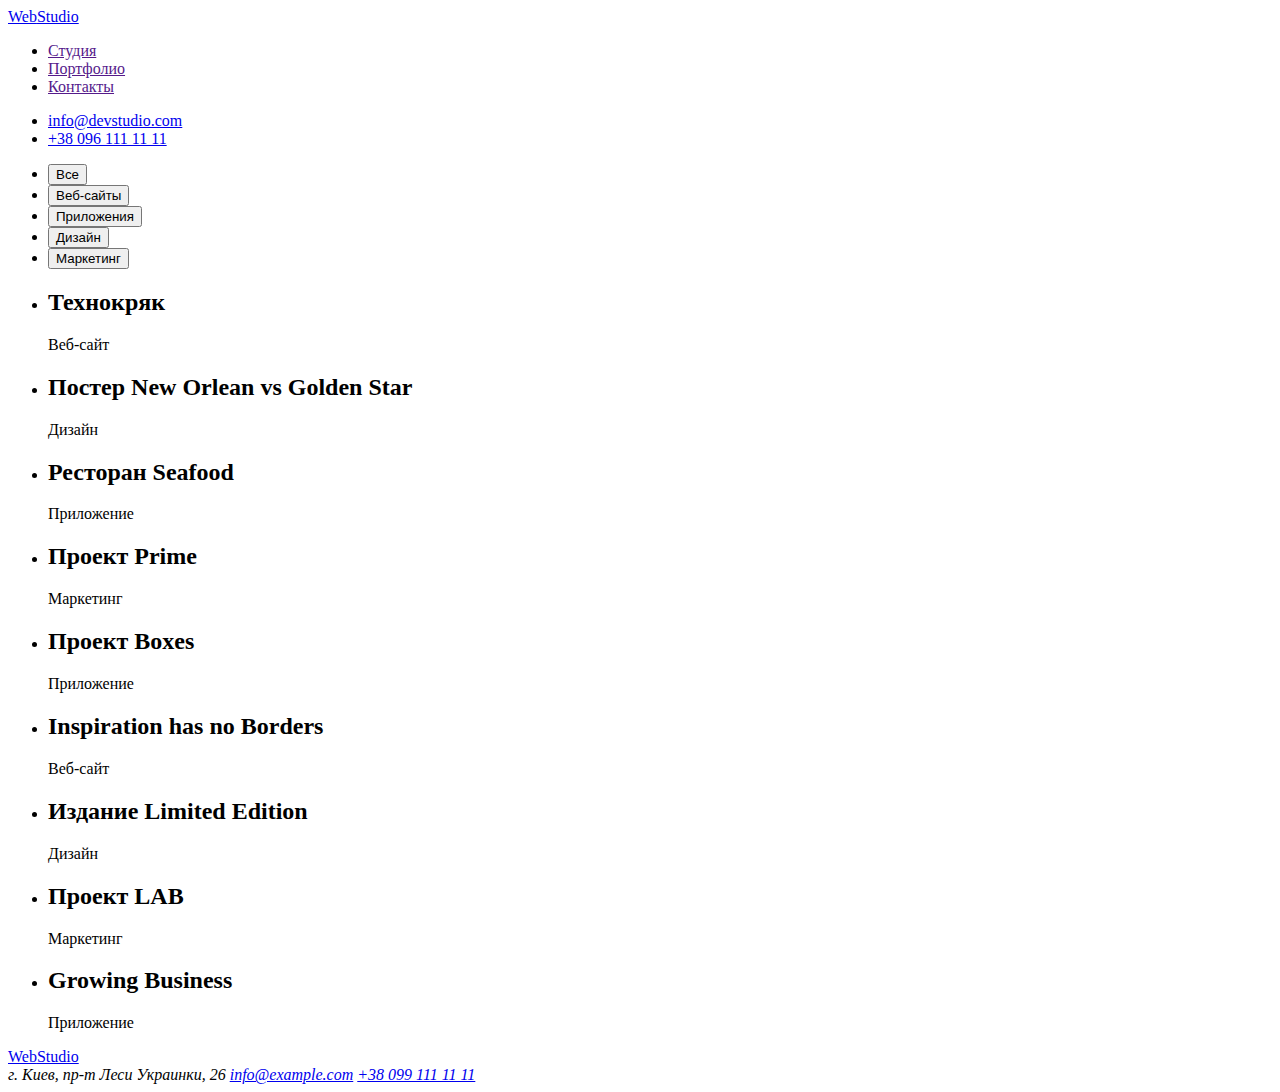
==== portfolio.html @ a3f951d5 "добавил разметку страницы для портфолио" ====
<!DOCTYPE html>
<html lang="ru">
  <head>
    <meta charset="UTF-8" />
    <meta http-equiv="X-UA-Compatible" content="IE=edge" />
    <meta name="viewport" content="width=device-width, initial-scale=1.0" />
    <title>Document</title>
  </head>
  <body>
    <!-- Шапка -->
    <header>
      <nav>
        <a href="/"> <span>Web</span>Studio</a>
        <ul>
          <li>
            <a href="">Студия</a>
          </li>
          <li>
            <a href="">Портфолио</a>
          </li>
          <li>
            <a href="">Контакты</a>
          </li>
        </ul>
      </nav>
      <ul>
        <li><a href="mailto:info@devstudio.com">info@devstudio.com</a></li>
        <li><a href="tel:+380961111111">+38 096 111 11 11</a></li>
      </ul>
    </header>

    <!-- Мейн контент -->
    <main>
      <section>
        <ul>
          <li><button class="button">Все</button></li>
          <li><button class="button">Веб-сайты</button></li>
          <li><button class="button">Приложения</button></li>
          <li><button class="button">Дизайн</button></li>
          <li><button class="button">Маркетинг</button></li>
        </ul>
        <ul>
          <li>
            <h2>Технокряк</h2>
            <p>Веб-сайт</p>
          </li>
          <li>
            <h2>Постер New Orlean vs Golden Star</h2>
            <p>Дизайн</p>
          </li>
          <li>
            <h2>Ресторан Seafood</h2>
            <p>Приложение</p>
          </li>
          <li>
            <h2>Проект Prime</h2>
            <p>Маркетинг</p>
          </li>
          <li>
            <h2>Проект Boxes</h2>
            <p>Приложение</p>
          </li>
          <li>
            <h2>Inspiration has no Borders</h2>
            <p>Веб-сайт</p>
          </li>
          <li>
            <h2>Издание Limited Edition</h2>
            <p>Дизайн</p>
          </li>
          <li>
            <h2>Проект LAB</h2>
            <p>Маркетинг</p>
          </li>
          <li>
            <h2>Growing Business</h2>
            <p>Приложение</p>
          </li>
        </ul>
      </section>
    </main>

    <!-- Футер -->
    <footer>
      <a href="/"> <span>Web</span>Studio</a>
      <address>
        г. Киев, пр-т Леси Украинки, 26
        <a href="mailto:info@example.com">info@example.com</a>
        <a href="tel:+380991111111">+38 099 111 11 11</a>
      </address>
    </footer>
  </body>
</html>
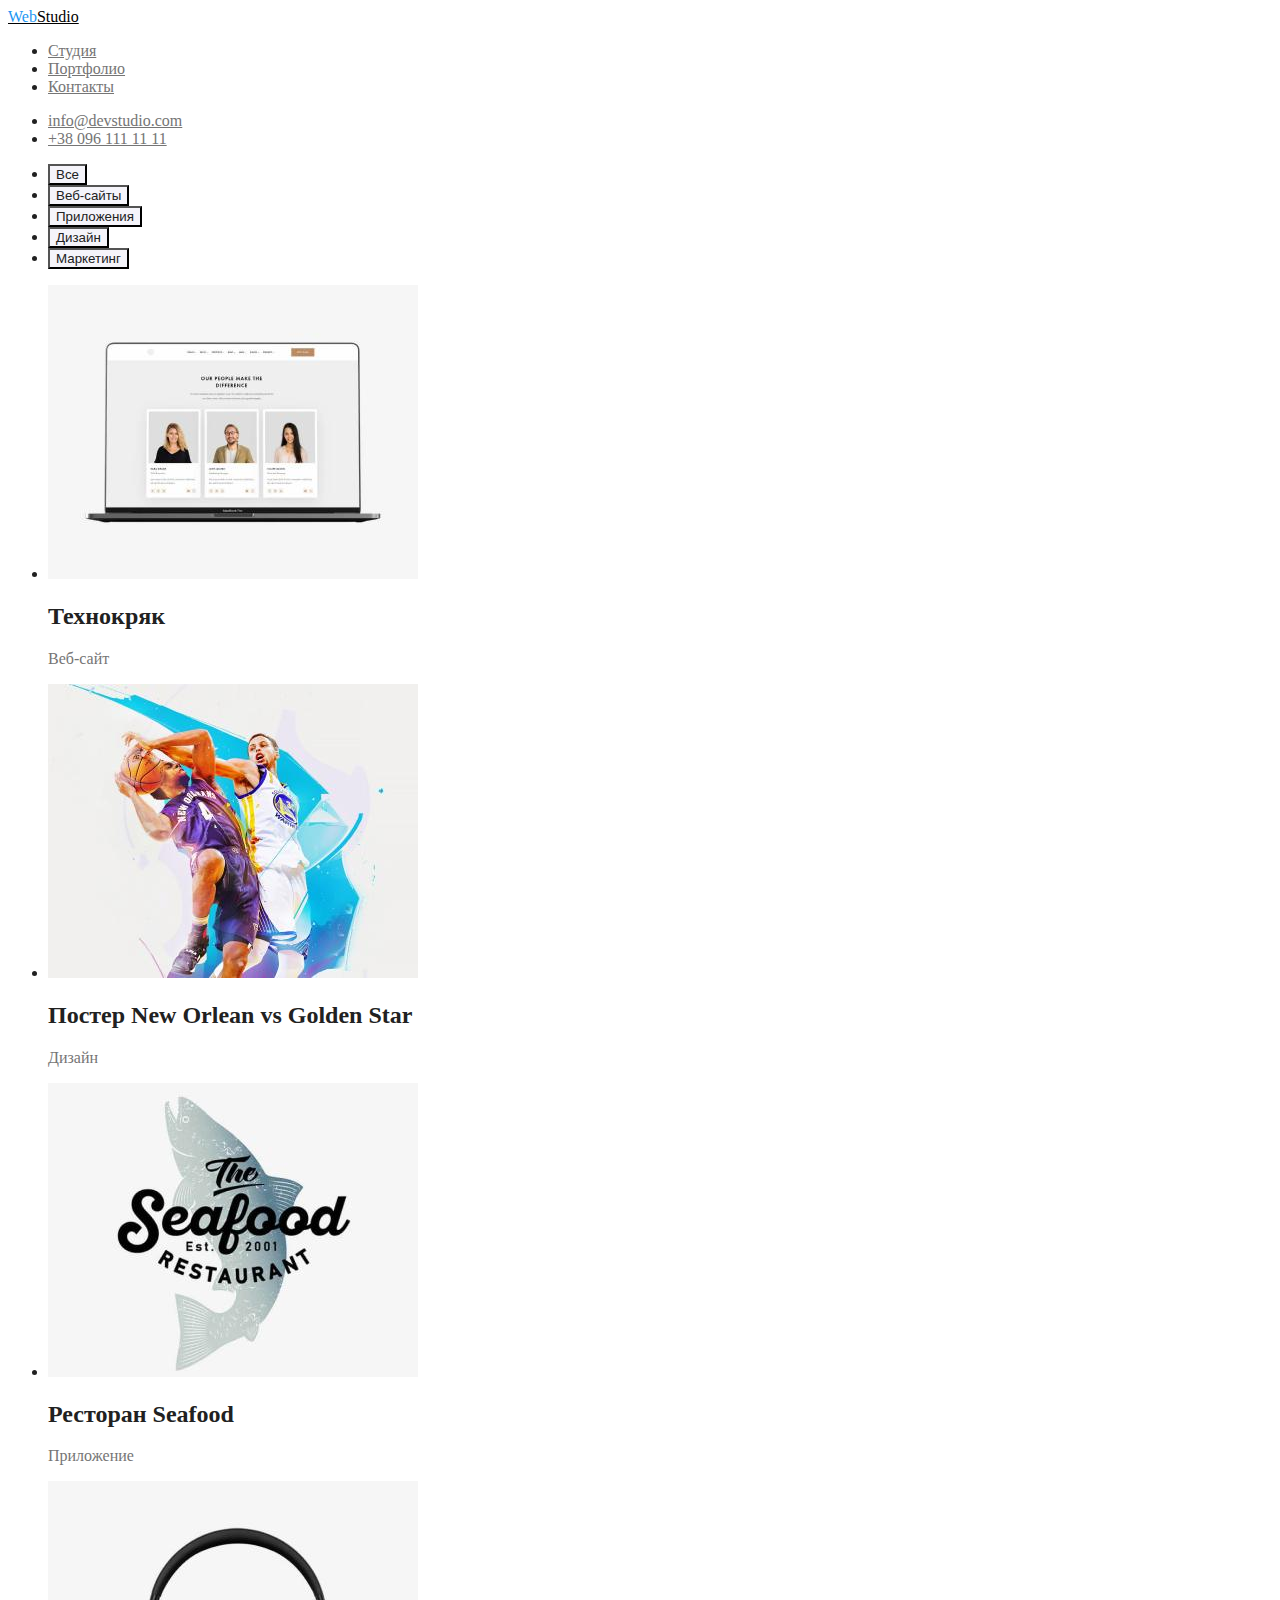
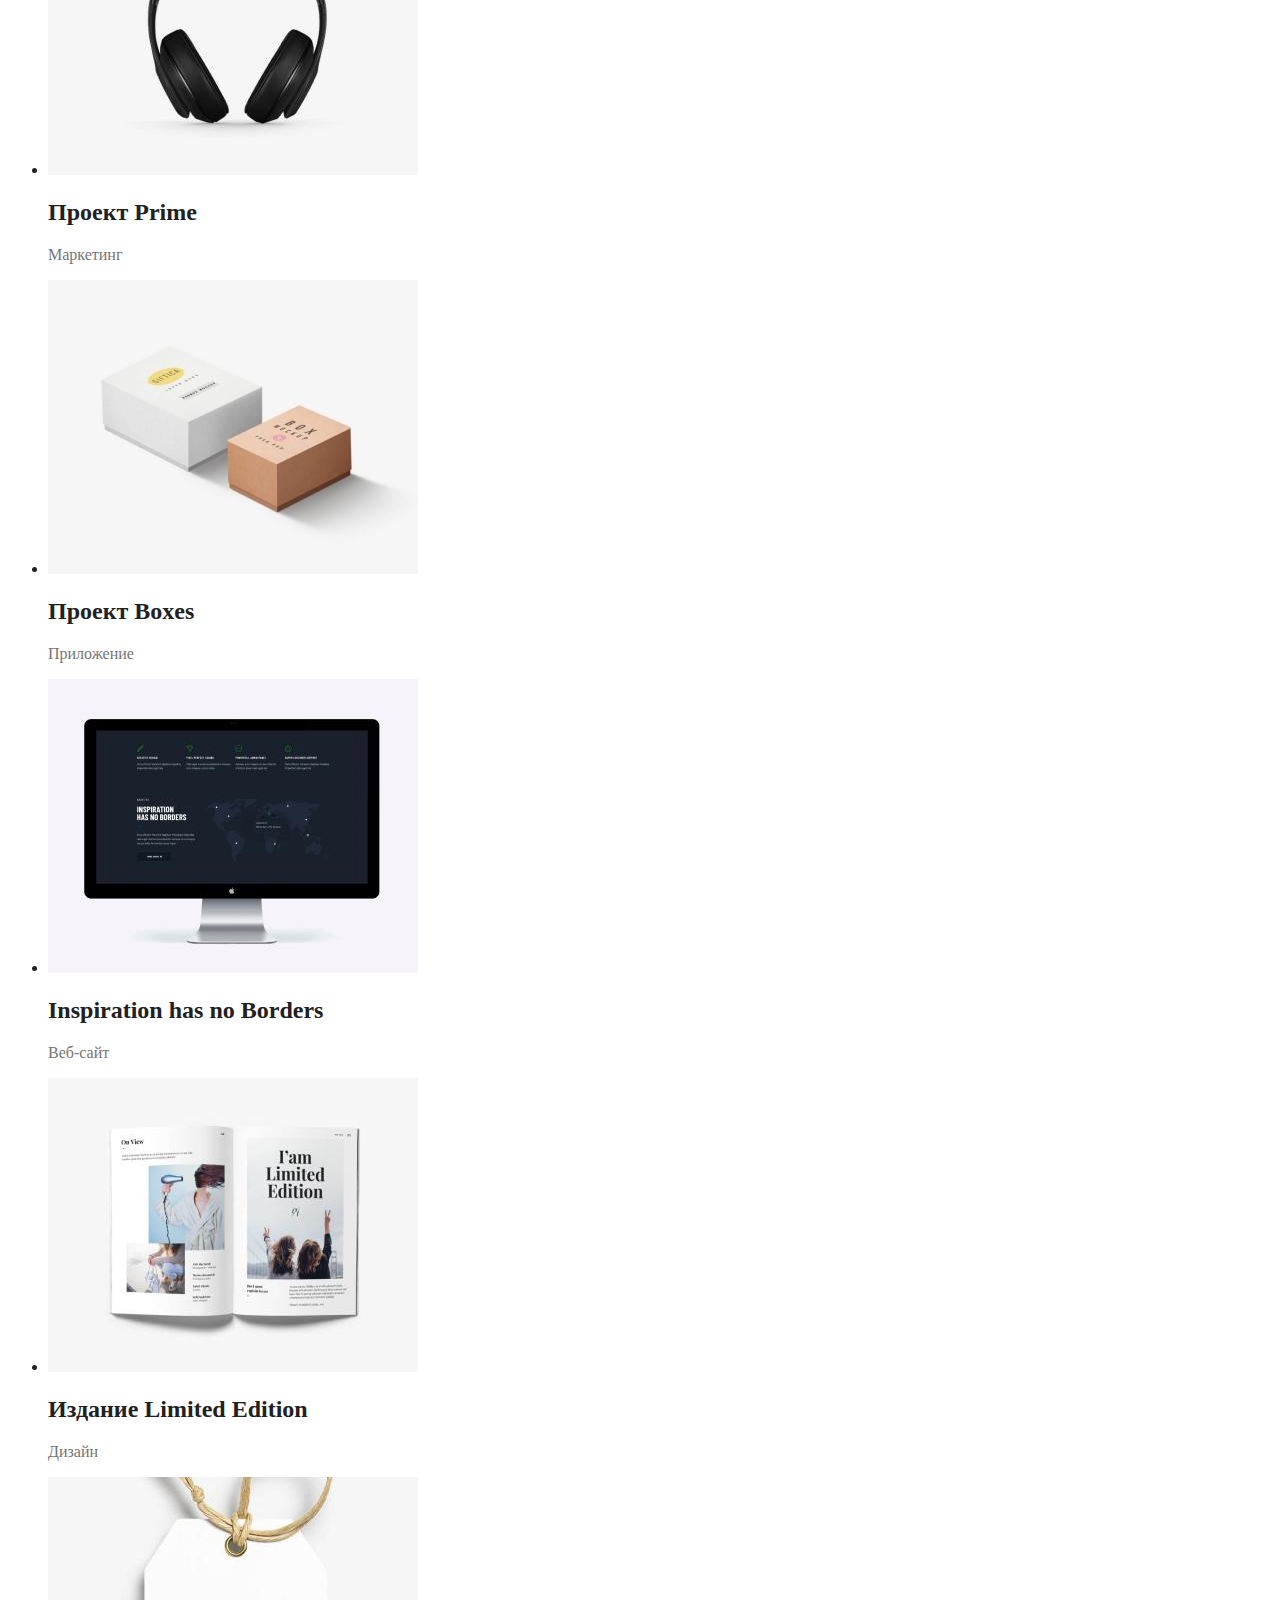
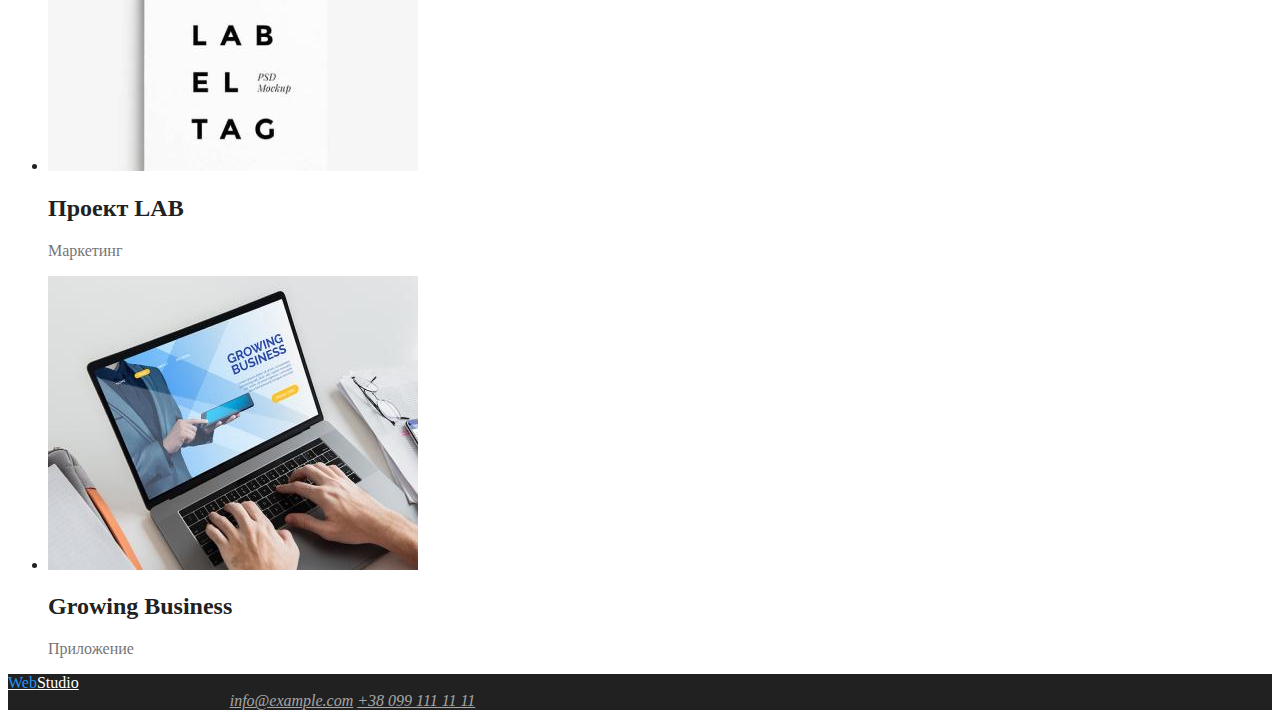
==== commit b6f269cd: "добавил макет портфолио и применил css" ====
--- a/portfolio.html
+++ b/portfolio.html
@@ -5,88 +5,118 @@
     <meta http-equiv="X-UA-Compatible" content="IE=edge" />
     <meta name="viewport" content="width=device-width, initial-scale=1.0" />
     <title>Document</title>
+    <link rel="preconnect" href="https://fonts.gstatic.com" />
+    <link
+      href="https://fonts.googleapis.com/css2?family=Raleway:wght@700&family=Roboto:wght@400;500;700;900&display=swap"
+      rel="stylesheet"
+    />
+    <link rel="stylesheet" href="./css/styles.css" />
   </head>
   <body>
     <!-- Шапка -->
     <header>
-      <nav>
-        <a href="/"> <span>Web</span>Studio</a>
-        <ul>
+      <nav class="navigation">
+        <a href="./index.html" class="navigation-logo"> <span class="accent">Web</span>Studio</a>
+        <ul class="navigation-list">
           <li>
-            <a href="">Студия</a>
+            <a href="./index.html" class="navigation-address">Студия</a>
           </li>
           <li>
-            <a href="">Портфолио</a>
+            <a href="./portfolio.html" class="navigation-address">Портфолио</a>
           </li>
           <li>
-            <a href="">Контакты</a>
+            <a href="" class="navigation-address">Контакты</a>
           </li>
         </ul>
       </nav>
-      <ul>
-        <li><a href="mailto:info@devstudio.com">info@devstudio.com</a></li>
-        <li><a href="tel:+380961111111">+38 096 111 11 11</a></li>
+      <ul class="navigation-contact">
+        <li>
+          <a href="mailto:info@devstudio.com" class="navigation-address">info@devstudio.com</a>
+        </li>
+        <li><a href="tel:+380961111111" class="navigation-address">+38 096 111 11 11</a></li>
       </ul>
     </header>
 
     <!-- Мейн контент -->
     <main>
+      <h1 class="hidden">Портфолио</h1>
       <section>
-        <ul>
-          <li><button class="button">Все</button></li>
-          <li><button class="button">Веб-сайты</button></li>
-          <li><button class="button">Приложения</button></li>
-          <li><button class="button">Дизайн</button></li>
-          <li><button class="button">Маркетинг</button></li>
+        <!-- Фильтр -->
+        <ul class="filter">
+          <li><button class="filter-button">Все</button></li>
+          <li><button class="filter-button">Веб-сайты</button></li>
+          <li><button class="filter-button">Приложения</button></li>
+          <li><button class="filter-button">Дизайн</button></li>
+          <li><button class="filter-button">Маркетинг</button></li>
         </ul>
-        <ul>
+        <!-- Список работ -->
+        <ul class="works">
           <li>
+            <img src="./images/img21.jpg" alt="ноутбук" width="370" height="294" />
             <h2>Технокряк</h2>
-            <p>Веб-сайт</p>
+            <p class="description">Веб-сайт</p>
           </li>
           <li>
+            <img src="./images/img22.jpg" alt="баскетболисты" width="370" height="294" />
             <h2>Постер New Orlean vs Golden Star</h2>
-            <p>Дизайн</p>
+            <p class="description">Дизайн</p>
           </li>
           <li>
+            <img
+              src="./images/img23.jpg"
+              alt="надпись ресторан морской еды на фоне рыбы"
+              width="370"
+              height="294"
+            />
             <h2>Ресторан Seafood</h2>
-            <p>Приложение</p>
+            <p class="description">Приложение</p>
           </li>
           <li>
+            <img src="./images/img24.jpg" alt="наушники" width="370" height="294" />
             <h2>Проект Prime</h2>
-            <p>Маркетинг</p>
+            <p class="description">Маркетинг</p>
           </li>
           <li>
+            <img src="./images/img25.jpg" alt="две коробки с надписями" width="370" height="294" />
             <h2>Проект Boxes</h2>
-            <p>Приложение</p>
+            <p class="description">Приложение</p>
           </li>
           <li>
+            <img src="./images/img26.jpg" alt="монитор" width="370" height="294" />
             <h2>Inspiration has no Borders</h2>
-            <p>Веб-сайт</p>
+            <p class="description">Веб-сайт</p>
           </li>
           <li>
+            <img src="./images/img27.jpg" alt="раскрытая книга" width="370" height="294" />
             <h2>Издание Limited Edition</h2>
-            <p>Дизайн</p>
+            <p class="description">Дизайн</p>
           </li>
           <li>
+            <img src="./images/img28.jpg" alt="бирка для одежды" width="370" height="294" />
             <h2>Проект LAB</h2>
-            <p>Маркетинг</p>
+            <p class="description">Маркетинг</p>
           </li>
           <li>
+            <img
+              src="./images/img29.jpg"
+              alt="человек работающий за ноутбуком"
+              width="370"
+              height="294"
+            />
             <h2>Growing Business</h2>
-            <p>Приложение</p>
+            <p class="description">Приложение</p>
           </li>
         </ul>
       </section>
     </main>
 
     <!-- Футер -->
-    <footer>
-      <a href="/"> <span>Web</span>Studio</a>
+    <footer class="contact">
+      <a href="./index.html" class="contact-logo"> <span class="accent">Web</span>Studio</a>
       <address>
         г. Киев, пр-т Леси Украинки, 26
-        <a href="mailto:info@example.com">info@example.com</a>
-        <a href="tel:+380991111111">+38 099 111 11 11</a>
+        <a href="mailto:info@example.com" class="contact-address">info@example.com</a>
+        <a href="tel:+380991111111" class="contact-address">+38 099 111 11 11</a>
       </address>
     </footer>
   </body>
--- a/css/styles.css
+++ b/css/styles.css
@@ -0,0 +1,78 @@
+/* основной цвет текста #212121 темнее */
+/* вторичный цвет текста #757575 светлее */
+/* синий #2196F3 */
+body {
+  color: #212121;
+}
+.hidden {
+  display: none;
+}
+
+/* Шапка */
+.navigation-logo {
+  color: #000000;
+}
+.accent {
+  color: #2196f3;
+}
+.navigation-link {
+  color: #212121;
+}
+.navigation-address {
+  color: #757575;
+}
+.navigation-link:hover,
+.navigation-address:hover,
+.navigation-link:focus,
+.navigation-address:focus {
+  color: #2196f3;
+}
+
+/* Герой */
+.hero {
+  background-color: #212121;
+}
+h1 {
+  color: #ffffff;
+}
+.button {
+  background-color: #2196f3;
+  color: #ffffff;
+}
+
+/* Преимущества */
+.description {
+  color: #757575;
+}
+
+/* Чем мы занимаемся */
+
+/* Наша команда */
+
+/* Футер */
+.contact {
+  background-color: #212121;
+}
+.contact-logo {
+  color: #ffffff;
+}
+.contact-address {
+  color: rgba(255, 255, 255, 0.6);
+}
+.contact-address:hover,
+.contact-address:focus {
+  color: rgba(33, 150, 243, 0.6);
+}
+
+/* ПОРТФОЛИО */
+
+/* Фильтры */
+.filter-button {
+  background-color: #f5f4fa;
+  color: #212121;
+}
+.filter-button:hover,
+.filter-button:focus {
+  background-color: #2196f3;
+  color: #ffffff;
+}
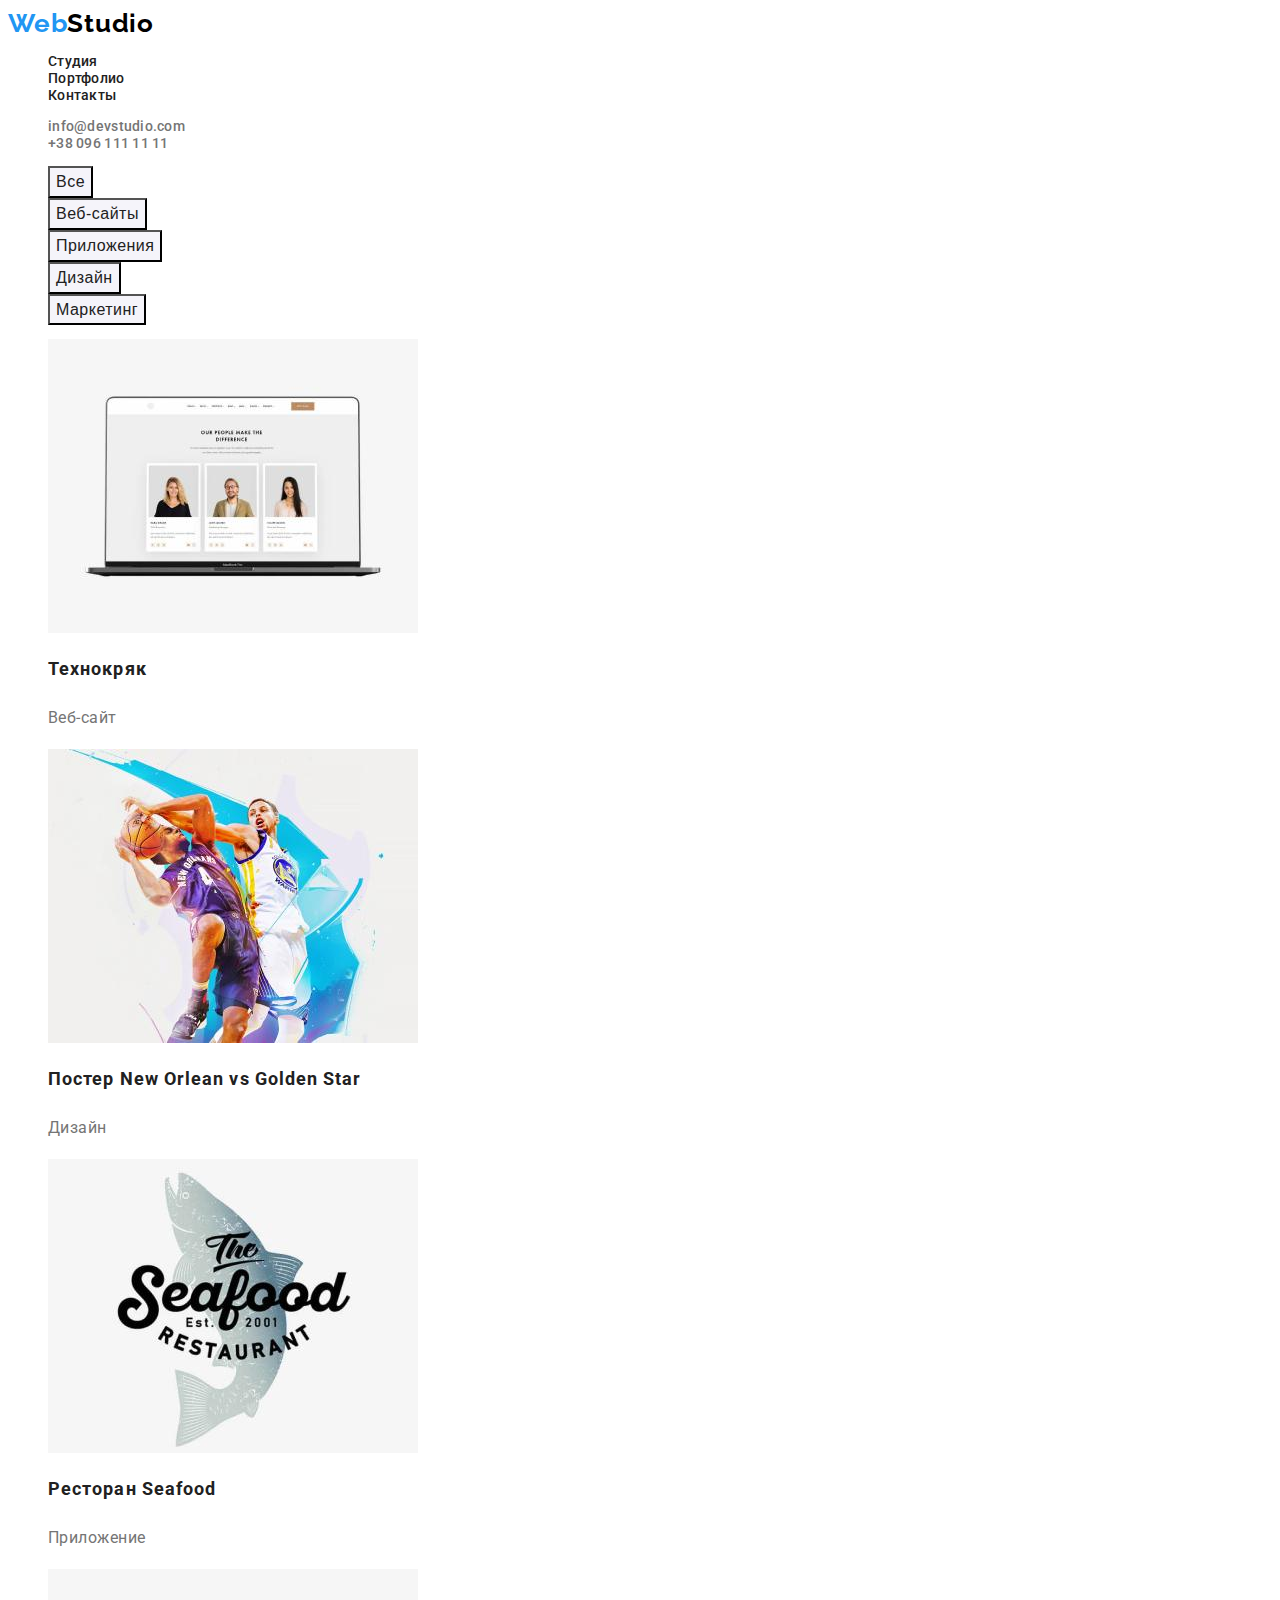
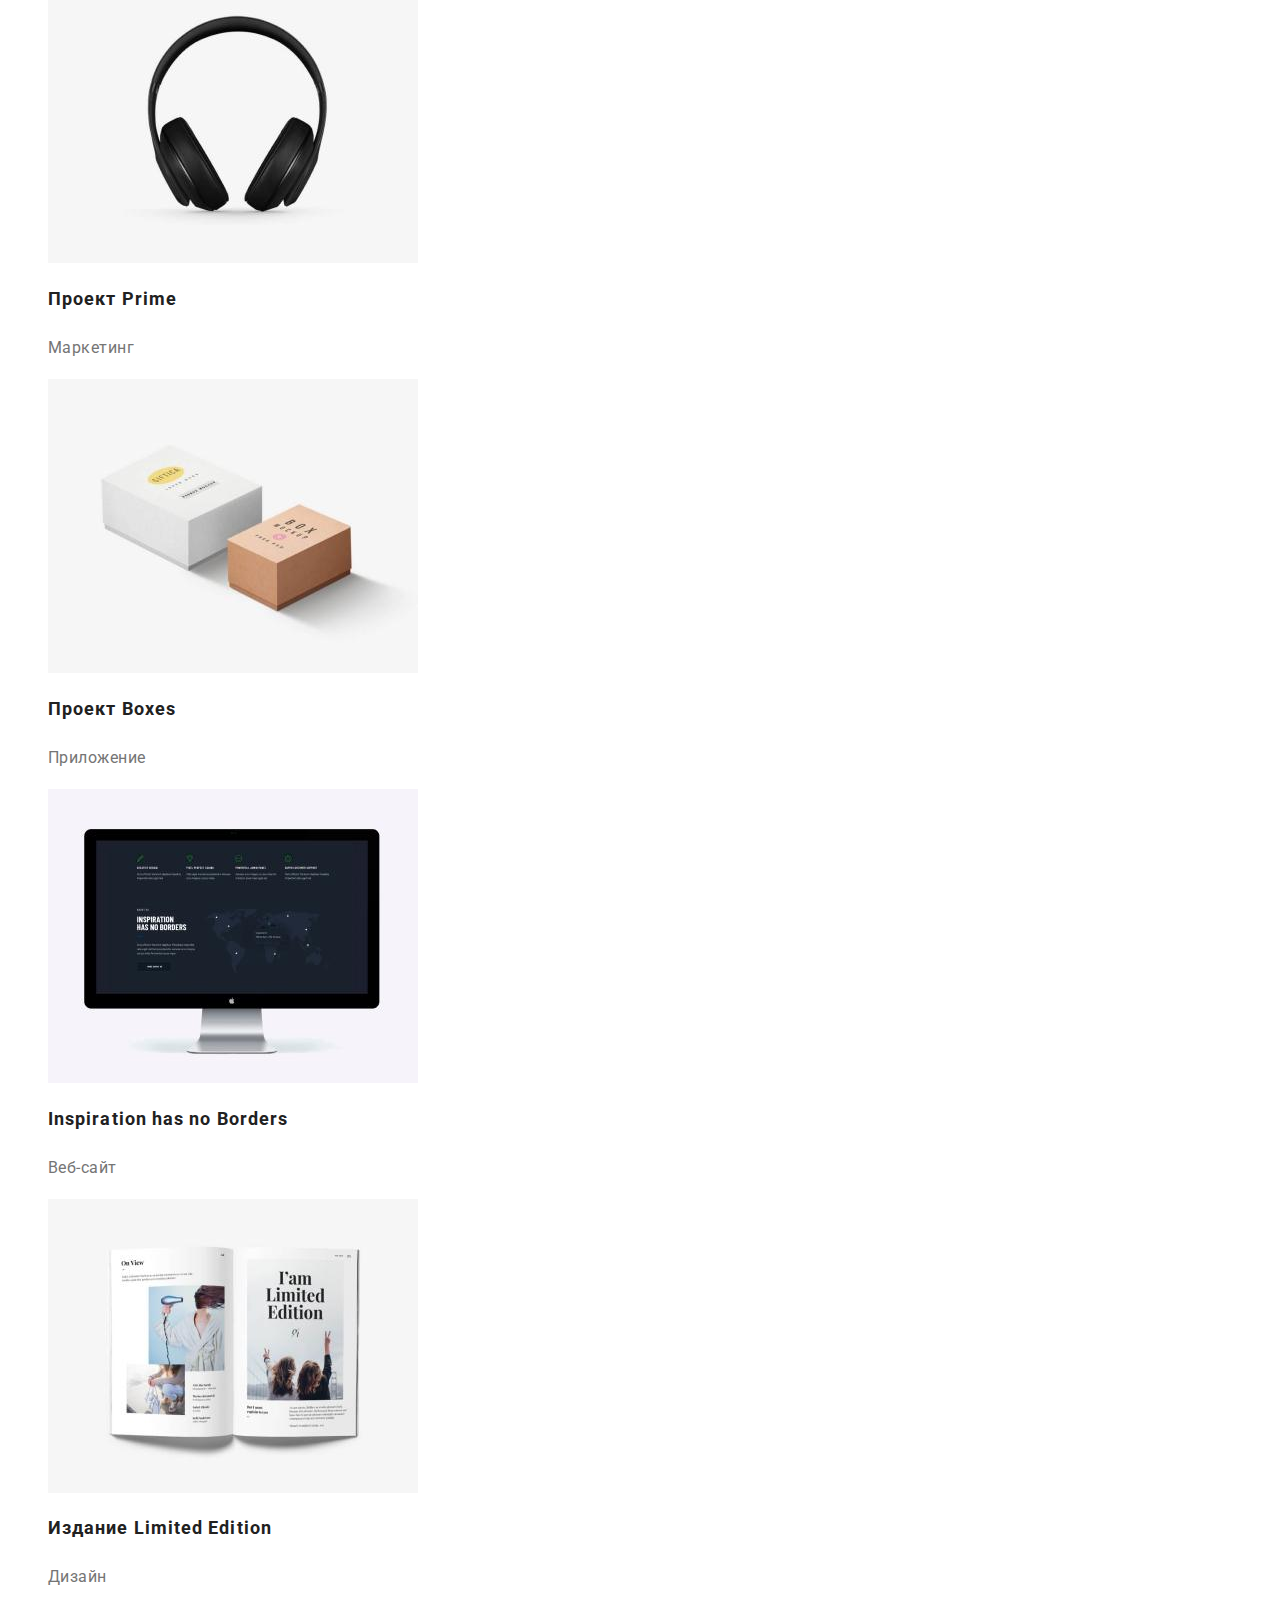
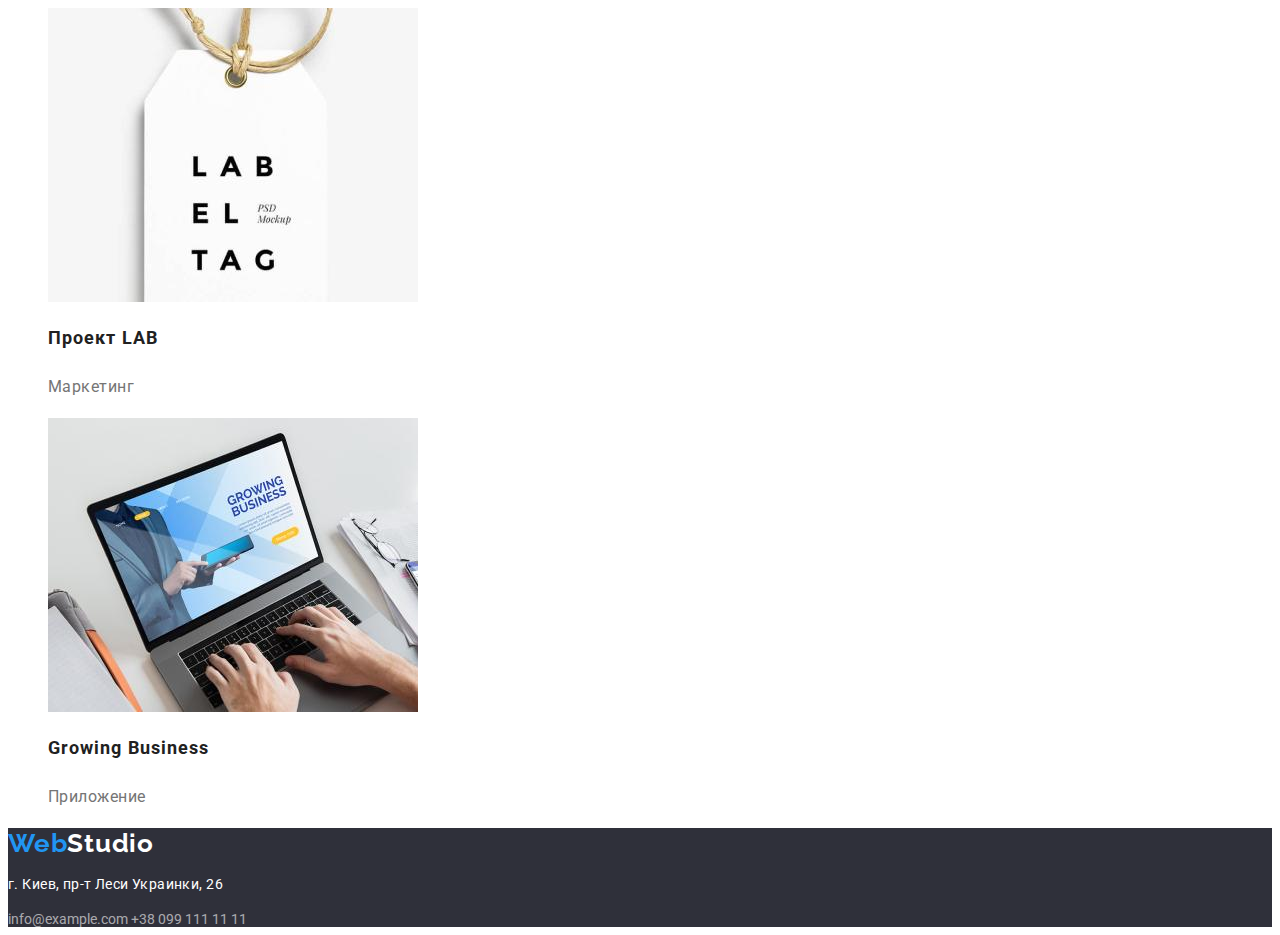
==== commit bd6e4375: "применил css" ====
--- a/portfolio.html
+++ b/portfolio.html
@@ -19,13 +19,13 @@
         <a href="./index.html" class="navigation-logo"> <span class="accent">Web</span>Studio</a>
         <ul class="navigation-list">
           <li>
-            <a href="./index.html" class="navigation-address">Студия</a>
+            <a href="./index.html" class="navigation-link">Студия</a>
           </li>
           <li>
-            <a href="./portfolio.html" class="navigation-address">Портфолио</a>
+            <a href="./portfolio.html" class="navigation-link">Портфолио</a>
           </li>
           <li>
-            <a href="" class="navigation-address">Контакты</a>
+            <a href="" class="navigation-link">Контакты</a>
           </li>
         </ul>
       </nav>
@@ -42,24 +42,26 @@
       <h1 class="hidden">Портфолио</h1>
       <section>
         <!-- Фильтр -->
+
         <ul class="filter">
-          <li><button class="filter-button">Все</button></li>
-          <li><button class="filter-button">Веб-сайты</button></li>
-          <li><button class="filter-button">Приложения</button></li>
-          <li><button class="filter-button">Дизайн</button></li>
-          <li><button class="filter-button">Маркетинг</button></li>
+          <li><button type="button" class="filter-button">Все</button></li>
+          <li><button type="button" class="filter-button">Веб-сайты</button></li>
+          <li><button type="button" class="filter-button">Приложения</button></li>
+          <li><button type="button" class="filter-button">Дизайн</button></li>
+          <li><button type="button" class="filter-button">Маркетинг</button></li>
         </ul>
         <!-- Список работ -->
+
         <ul class="works">
           <li>
             <img src="./images/img21.jpg" alt="ноутбук" width="370" height="294" />
-            <h2>Технокряк</h2>
-            <p class="description">Веб-сайт</p>
+            <h2 class="works-item">Технокряк</h2>
+            <p class="works-id">Веб-сайт</p>
           </li>
           <li>
             <img src="./images/img22.jpg" alt="баскетболисты" width="370" height="294" />
-            <h2>Постер New Orlean vs Golden Star</h2>
-            <p class="description">Дизайн</p>
+            <h2 class="works-item">Постер New Orlean vs Golden Star</h2>
+            <p class="works-id">Дизайн</p>
           </li>
           <li>
             <img
@@ -68,33 +70,33 @@
               width="370"
               height="294"
             />
-            <h2>Ресторан Seafood</h2>
-            <p class="description">Приложение</p>
+            <h2 class="works-item">Ресторан Seafood</h2>
+            <p class="works-id">Приложение</p>
           </li>
           <li>
             <img src="./images/img24.jpg" alt="наушники" width="370" height="294" />
-            <h2>Проект Prime</h2>
-            <p class="description">Маркетинг</p>
+            <h2 class="works-item">Проект Prime</h2>
+            <p class="works-id">Маркетинг</p>
           </li>
           <li>
             <img src="./images/img25.jpg" alt="две коробки с надписями" width="370" height="294" />
-            <h2>Проект Boxes</h2>
-            <p class="description">Приложение</p>
+            <h2 class="works-item">Проект Boxes</h2>
+            <p class="works-id">Приложение</p>
           </li>
           <li>
             <img src="./images/img26.jpg" alt="монитор" width="370" height="294" />
-            <h2>Inspiration has no Borders</h2>
-            <p class="description">Веб-сайт</p>
+            <h2 class="works-item">Inspiration has no Borders</h2>
+            <p class="works-id">Веб-сайт</p>
           </li>
           <li>
             <img src="./images/img27.jpg" alt="раскрытая книга" width="370" height="294" />
-            <h2>Издание Limited Edition</h2>
-            <p class="description">Дизайн</p>
+            <h2 class="works-item">Издание Limited Edition</h2>
+            <p class="works-id">Дизайн</p>
           </li>
           <li>
             <img src="./images/img28.jpg" alt="бирка для одежды" width="370" height="294" />
-            <h2>Проект LAB</h2>
-            <p class="description">Маркетинг</p>
+            <h2 class="works-item">Проект LAB</h2>
+            <p class="works-id">Маркетинг</p>
           </li>
           <li>
             <img
@@ -103,8 +105,8 @@
               width="370"
               height="294"
             />
-            <h2>Growing Business</h2>
-            <p class="description">Приложение</p>
+            <h2 class="works-item">Growing Business</h2>
+            <p class="works-id">Приложение</p>
           </li>
         </ul>
       </section>
@@ -113,10 +115,10 @@
     <!-- Футер -->
     <footer class="contact">
       <a href="./index.html" class="contact-logo"> <span class="accent">Web</span>Studio</a>
-      <address>
-        г. Киев, пр-т Леси Украинки, 26
-        <a href="mailto:info@example.com" class="contact-address">info@example.com</a>
-        <a href="tel:+380991111111" class="contact-address">+38 099 111 11 11</a>
+      <address class="contact-list">
+        <p class="contact-address">г. Киев, пр-т Леси Украинки, 26</p>
+        <a href="mailto:info@example.com" class="contact-link">info@example.com</a>
+        <a href="tel:+380991111111" class="contact-link">+38 099 111 11 11</a>
       </address>
     </footer>
   </body>
--- a/css/styles.css
+++ b/css/styles.css
@@ -1,78 +1,197 @@
-/* основной цвет текста #212121 темнее */
-/* вторичный цвет текста #757575 светлее */
-/* синий #2196F3 */
+/* Рут */
+:root {
+  --main-text-color: #212121;
+  --sec-text-color: #757575;
+  --accent: #2196f3;
+  --accent-opacity: rgba(33, 149, 243, 0.6);
+  --white: #ffffff;
+  --white-opacity: rgba(255, 255, 255, 0.6);
+  --logo: #000000;
+  --alt-bg: #2f303a;
+  --filter-bg: #f5f4fa;
+}
+
+/* Глобальные */
 body {
-  color: #212121;
+  color: var(--main-text-color);
+  font-family: Roboto, sans-serif;
+  font-size: 14px;
 }
+.navigation-list,
+.navigation-contact,
+.feature-list,
+.occupation,
+.team-list,
+.filter,
+.works {
+  list-style: none;
+}
+
+.navigation-logo,
+.navigation-link,
+.navigation-address,
+.contact-logo,
+.contact-link {
+  text-decoration: none;
+}
+
 .hidden {
   display: none;
 }
 
-/* Шапка */
+/* логотипы */
+.navigation-logo,
+.contact-logo {
+  font-family: Raleway, sans-serif;
+  font-weight: 700;
+  font-size: 26px;
+  line-height: 1.2;
+  letter-spacing: 0.03em;
+}
+
 .navigation-logo {
-  color: #000000;
+  color: var(--logo);
 }
+
+.contact-logo {
+  color: var(--white);
+}
+
 .accent {
-  color: #2196f3;
+  color: var(--accent);
 }
+
+.navigation-address,
 .navigation-link {
-  color: #212121;
+  font-weight: 500;
+  line-height: 1.14;
+  letter-spacing: 0.02em;
 }
+
+.navigation-link {
+  color: var(--main-text-color);
+}
+
 .navigation-address {
-  color: #757575;
+  color: var(--sec-text-color);
 }
+
 .navigation-link:hover,
 .navigation-address:hover,
 .navigation-link:focus,
 .navigation-address:focus {
-  color: #2196f3;
+  color: var(--accent);
 }
 
 /* Герой */
 .hero {
-  background-color: #212121;
+  background-color: var(--alt-bg);
 }
 h1 {
-  color: #ffffff;
+  color: var(--white);
+  font-weight: 900;
+  font-size: 44px;
+  line-height: 1.36;
+  text-align: center;
+  letter-spacing: 0.06em;
+  text-transform: uppercase;
 }
 .button {
-  background-color: #2196f3;
-  color: #ffffff;
+  background-color: var(--accent);
+  color: var(--white);
+  font-size: 16px;
+  line-height: 1.87;
+  text-align: center;
+  letter-spacing: 0.06em;
+
+  cursor: pointer;
 }
 
 /* Преимущества */
-.description {
-  color: #757575;
+
+.team-role {
+  color: var(--sec-text-color);
+  font-size: 14px;
+  line-height: 24px;
+}
+.feature-item {
+  font-weight: 700;
+  font-size: 14px;
+  line-height: 1.14;
+  letter-spacing: 0.03em;
+  text-transform: uppercase;
 }
 
 /* Чем мы занимаемся */
+.occupation-title,
+.team-title {
+  font-weight: 700;
+  font-size: 36px;
+  line-height: 1.16;
+  text-align: center;
+  letter-spacing: 0.03em;
+}
 
 /* Наша команда */
-
+.team-member,
+.team-role {
+  font-size: 16px;
+  line-height: 1.18;
+  text-align: center;
+  letter-spacing: 0.03em;
+}
+.team-member {
+  font-weight: 500;
+}
 /* Футер */
 .contact {
-  background-color: #212121;
+  background-color: var(--alt-bg);
+  color: var(--white);
 }
-.contact-logo {
-  color: #ffffff;
+.contact-list {
+  font-style: normal;
 }
 .contact-address {
-  color: rgba(255, 255, 255, 0.6);
+  font-size: 14px;
+  line-height: 1.7;
+  letter-spacing: 0.03em;
 }
-.contact-address:hover,
-.contact-address:focus {
-  color: rgba(33, 150, 243, 0.6);
+.contact-link {
+  color: var(--white-opacity);
 }
-
+.contact-link:focus,
+.contact-link:hover {
+  color: var(--accent-opacity);
+}
 /* ПОРТФОЛИО */
 
 /* Фильтры */
 .filter-button {
-  background-color: #f5f4fa;
-  color: #212121;
+  background-color: var(--filter-bg);
+  color: var(--main-text-color);
+  font-weight: 500;
+  font-size: 16px;
+  line-height: 1.62;
+  text-align: center;
+  letter-spacing: 0.03em;
+  cursor: pointer;
 }
 .filter-button:hover,
 .filter-button:focus {
-  background-color: #2196f3;
-  color: #ffffff;
+  background-color: var(--accent);
+  color: var(--white);
 }
+/* Работы */
+.works-item {
+  font-weight: 700;
+  font-size: 18px;
+  line-height: 2;
+  letter-spacing: 0.06em;
+}
+
+.works-id {
+  color: var(--sec-text-color);
+  font-size: 16px;
+  line-height: 1.87;
+  letter-spacing: 0.03em;
+}
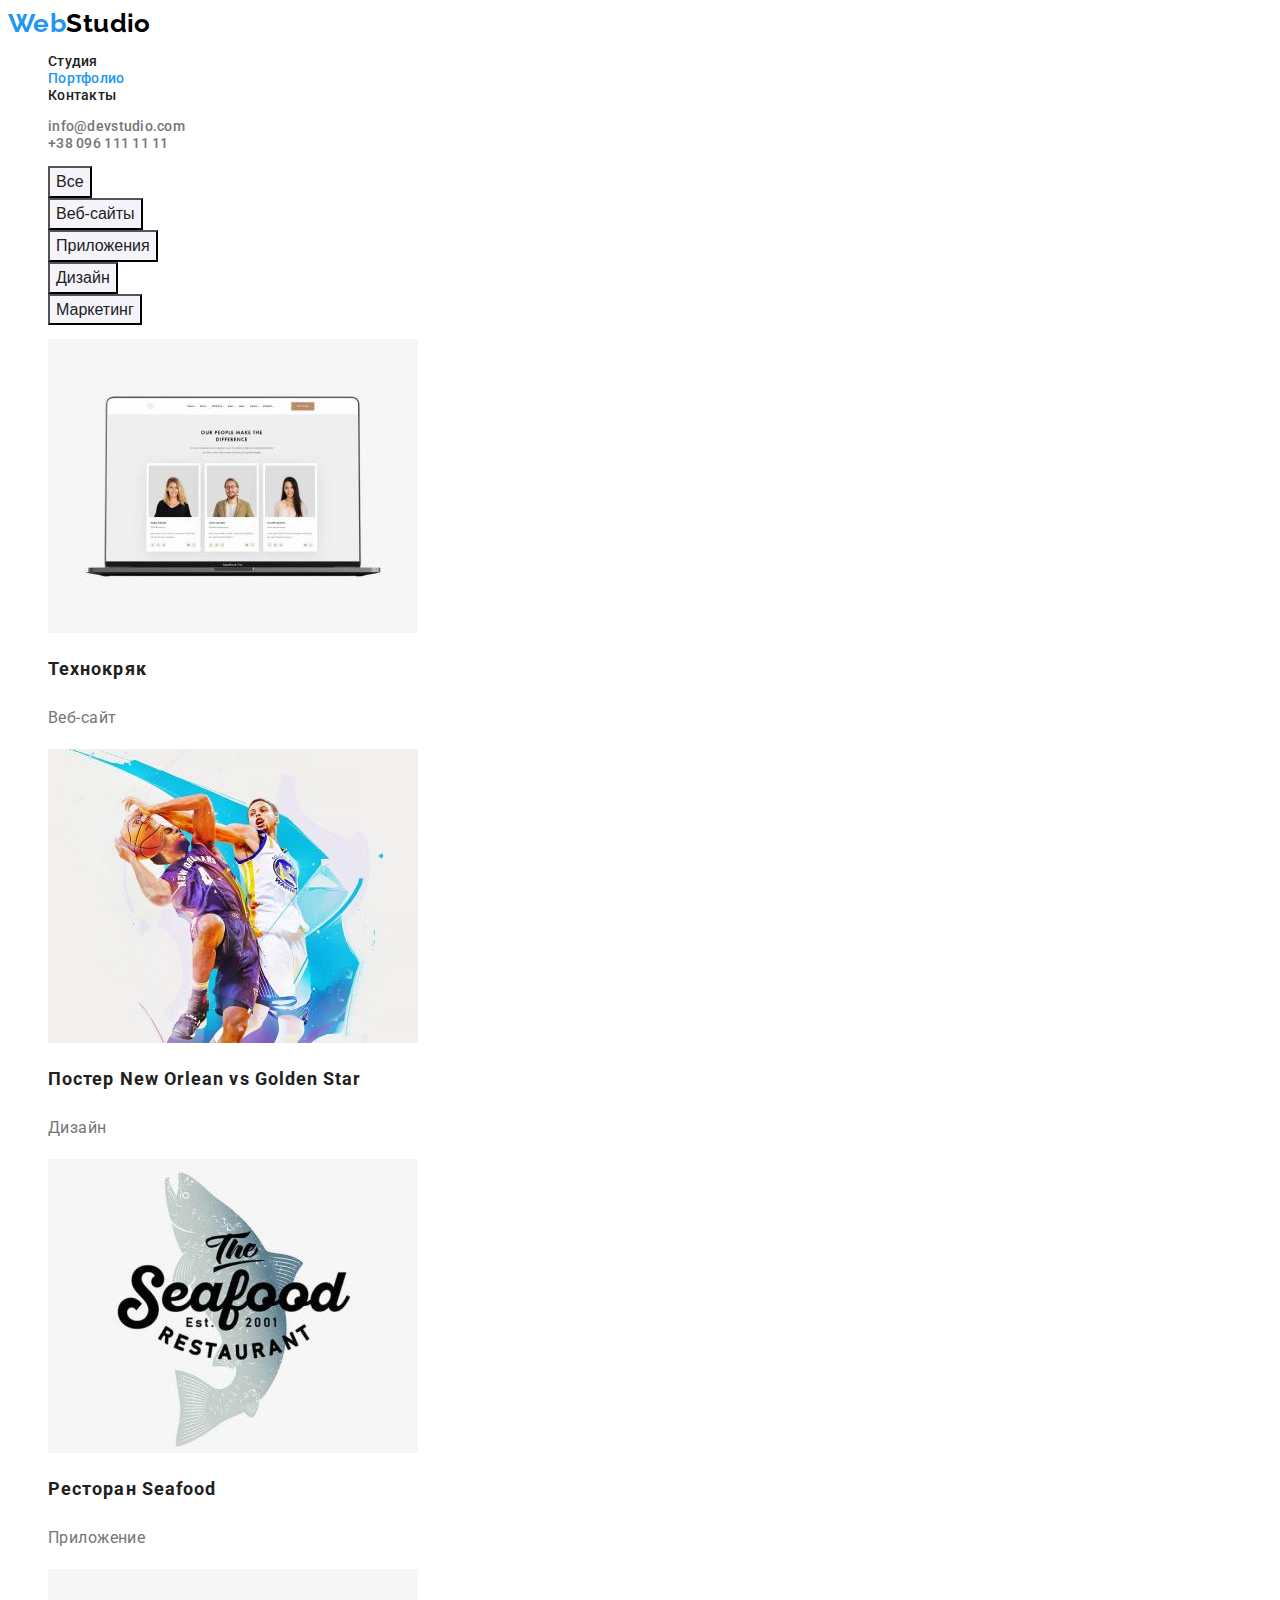
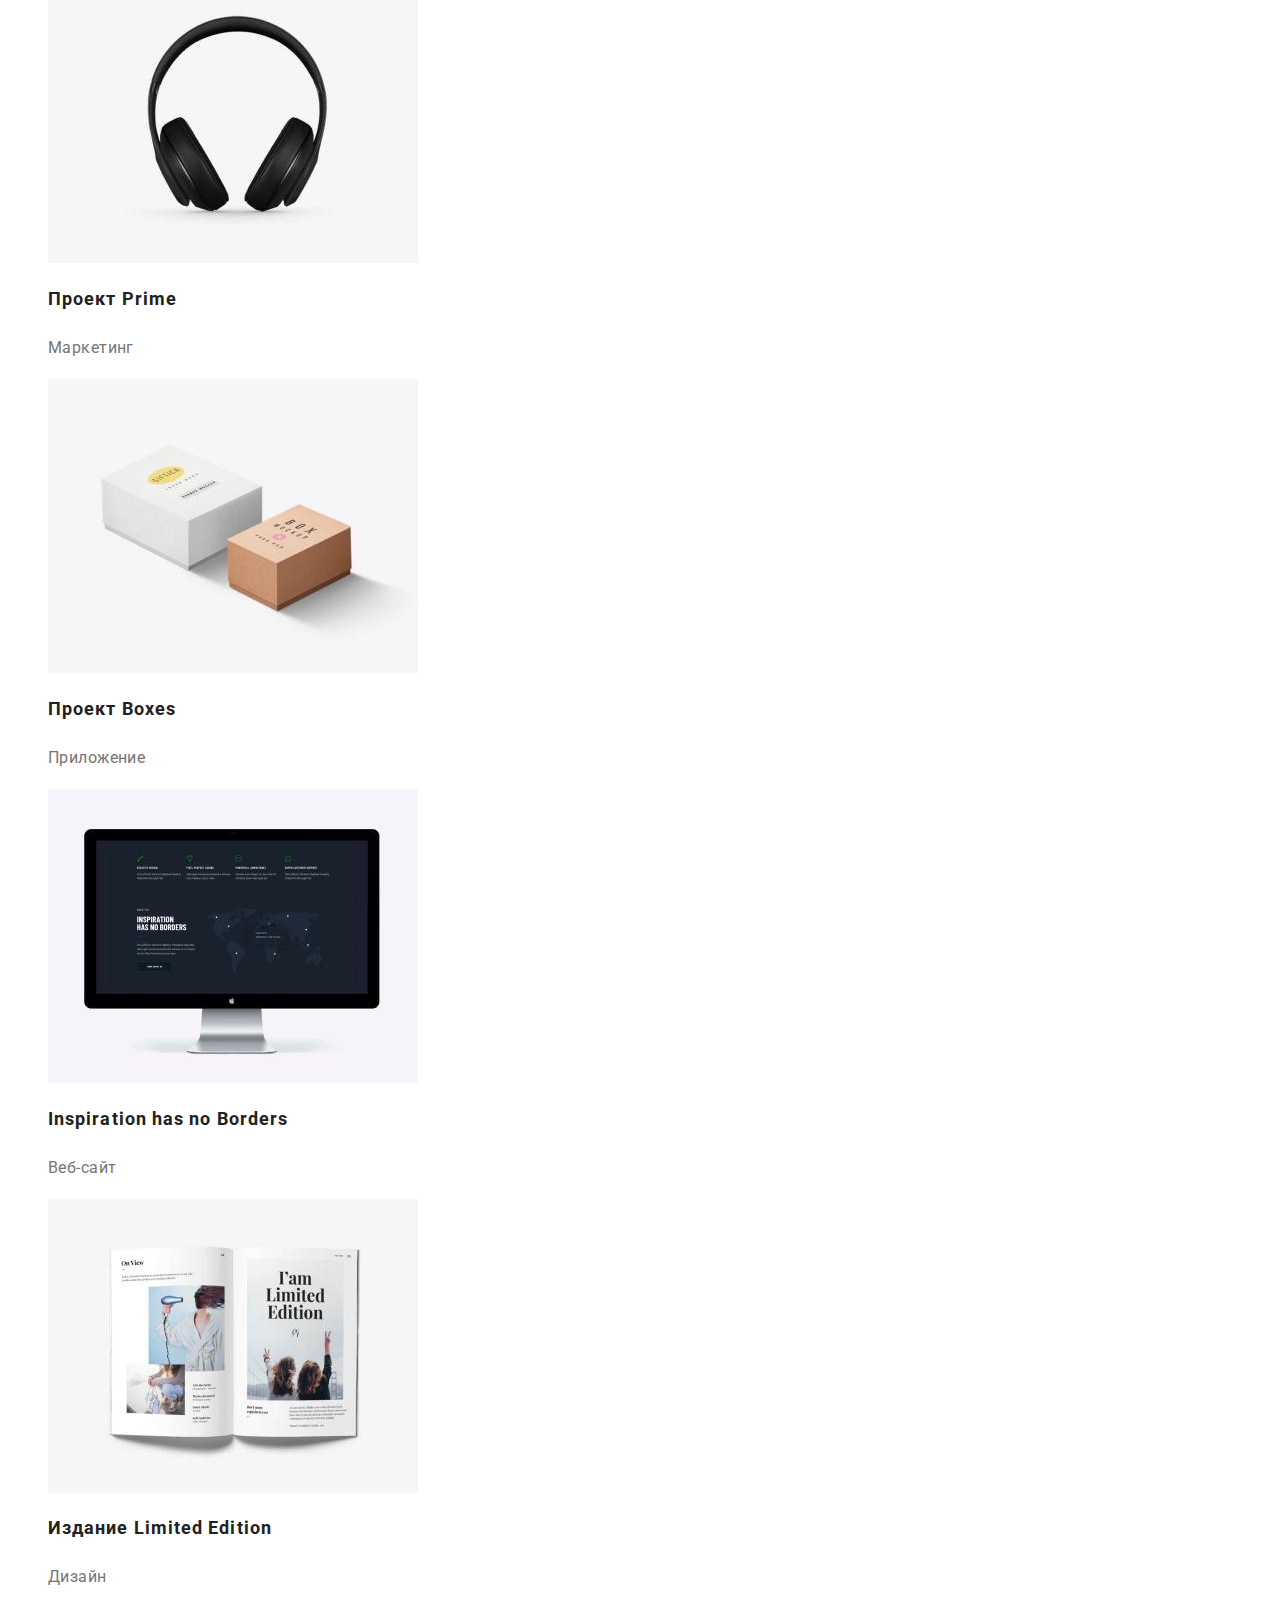
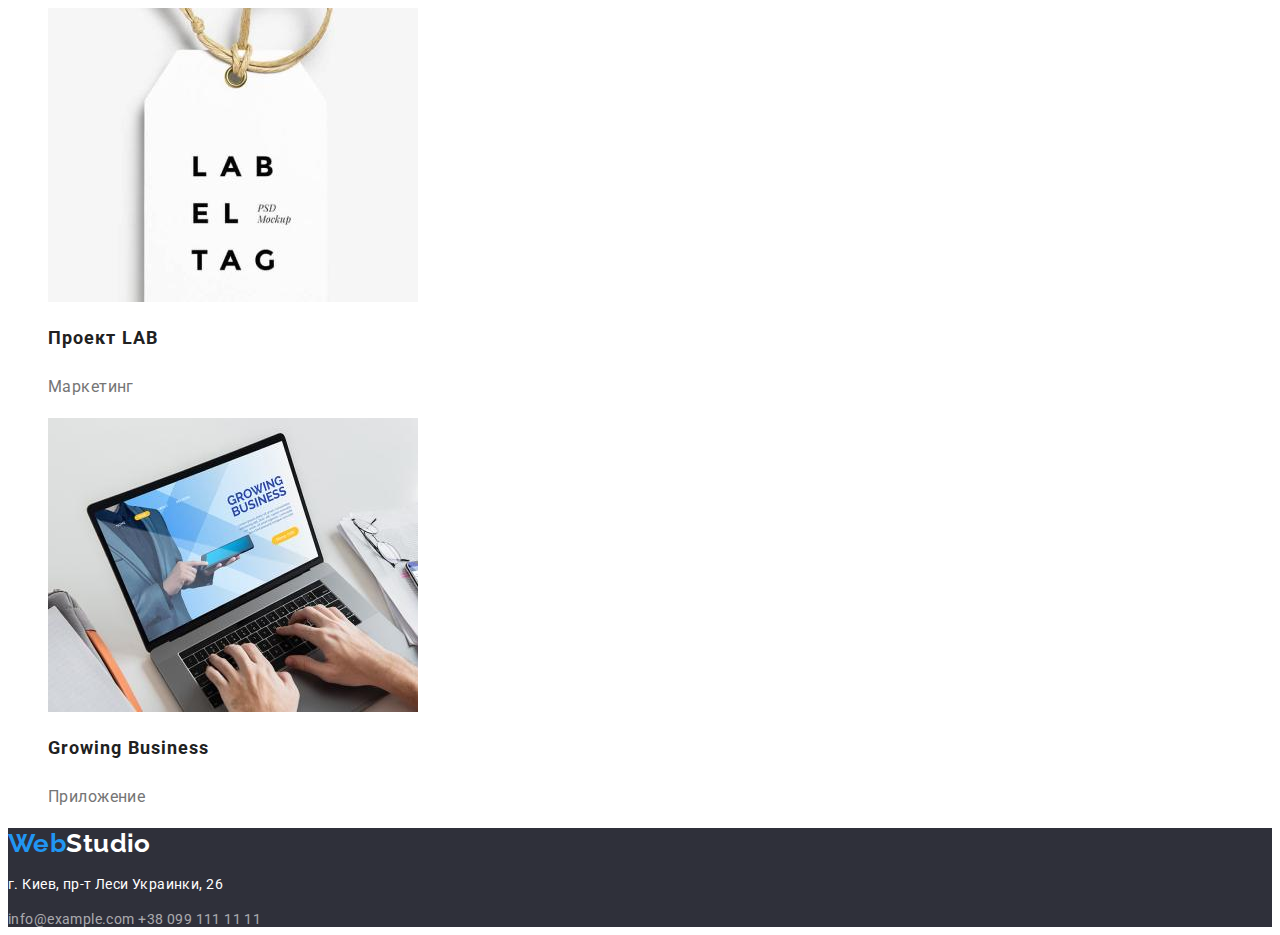
==== commit 3a80f506: "оптимизировал css" ====
--- a/portfolio.html
+++ b/portfolio.html
@@ -22,7 +22,7 @@
             <a href="./index.html" class="navigation-link">Студия</a>
           </li>
           <li>
-            <a href="./portfolio.html" class="navigation-link">Портфолио</a>
+            <a href="./portfolio.html" class="navigation-link current">Портфолио</a>
           </li>
           <li>
             <a href="" class="navigation-link">Контакты</a>
--- a/css/styles.css
+++ b/css/styles.css
@@ -16,6 +16,7 @@
   color: var(--main-text-color);
   font-family: Roboto, sans-serif;
   font-size: 14px;
+  letter-spacing: 0.03em;
 }
 .navigation-list,
 .navigation-contact,
@@ -39,6 +40,10 @@
   display: none;
 }
 
+.navigation .current {
+  color: var(--accent);
+}
+
 /* логотипы */
 .navigation-logo,
 .contact-logo {
@@ -46,7 +51,6 @@
   font-weight: 700;
   font-size: 26px;
   line-height: 1.2;
-  letter-spacing: 0.03em;
 }
 
 .navigation-logo {
@@ -61,6 +65,7 @@
   color: var(--accent);
 }
 
+/* Навигация */
 .navigation-address,
 .navigation-link {
   font-weight: 500;
@@ -87,7 +92,7 @@
 .hero {
   background-color: var(--alt-bg);
 }
-h1 {
+.hero-title {
   color: var(--white);
   font-weight: 900;
   font-size: 44px;
@@ -109,60 +114,62 @@
 
 /* Преимущества */
 
-.team-role {
-  color: var(--sec-text-color);
-  font-size: 14px;
+.feature-desc {
+  color: var(--sec-text-color);
   line-height: 24px;
 }
 .feature-item {
   font-weight: 700;
-  font-size: 14px;
   line-height: 1.14;
-  letter-spacing: 0.03em;
   text-transform: uppercase;
 }
 
-/* Чем мы занимаемся */
+/* Чем мы занимаемся + Наша команда */
 .occupation-title,
 .team-title {
   font-weight: 700;
   font-size: 36px;
   line-height: 1.16;
   text-align: center;
-  letter-spacing: 0.03em;
-}
-
-/* Наша команда */
+}
+
 .team-member,
 .team-role {
   font-size: 16px;
   line-height: 1.18;
   text-align: center;
-  letter-spacing: 0.03em;
-}
+}
+
 .team-member {
   font-weight: 500;
 }
+.team-role {
+  color: var(--sec-text-color);
+}
+
 /* Футер */
 .contact {
   background-color: var(--alt-bg);
   color: var(--white);
 }
+
 .contact-list {
   font-style: normal;
 }
+
 .contact-address {
-  font-size: 14px;
   line-height: 1.7;
-  letter-spacing: 0.03em;
-}
+}
+
 .contact-link {
   color: var(--white-opacity);
 }
+
 .contact-link:focus,
 .contact-link:hover {
   color: var(--accent-opacity);
 }
+
 /* ПОРТФОЛИО */
 
 /* Фильтры */
@@ -173,14 +180,15 @@
   font-size: 16px;
   line-height: 1.62;
   text-align: center;
-  letter-spacing: 0.03em;
   cursor: pointer;
 }
+
 .filter-button:hover,
 .filter-button:focus {
   background-color: var(--accent);
   color: var(--white);
 }
+
 /* Работы */
 .works-item {
   font-weight: 700;
@@ -193,5 +201,4 @@
   color: var(--sec-text-color);
   font-size: 16px;
   line-height: 1.87;
-  letter-spacing: 0.03em;
-}
+}
